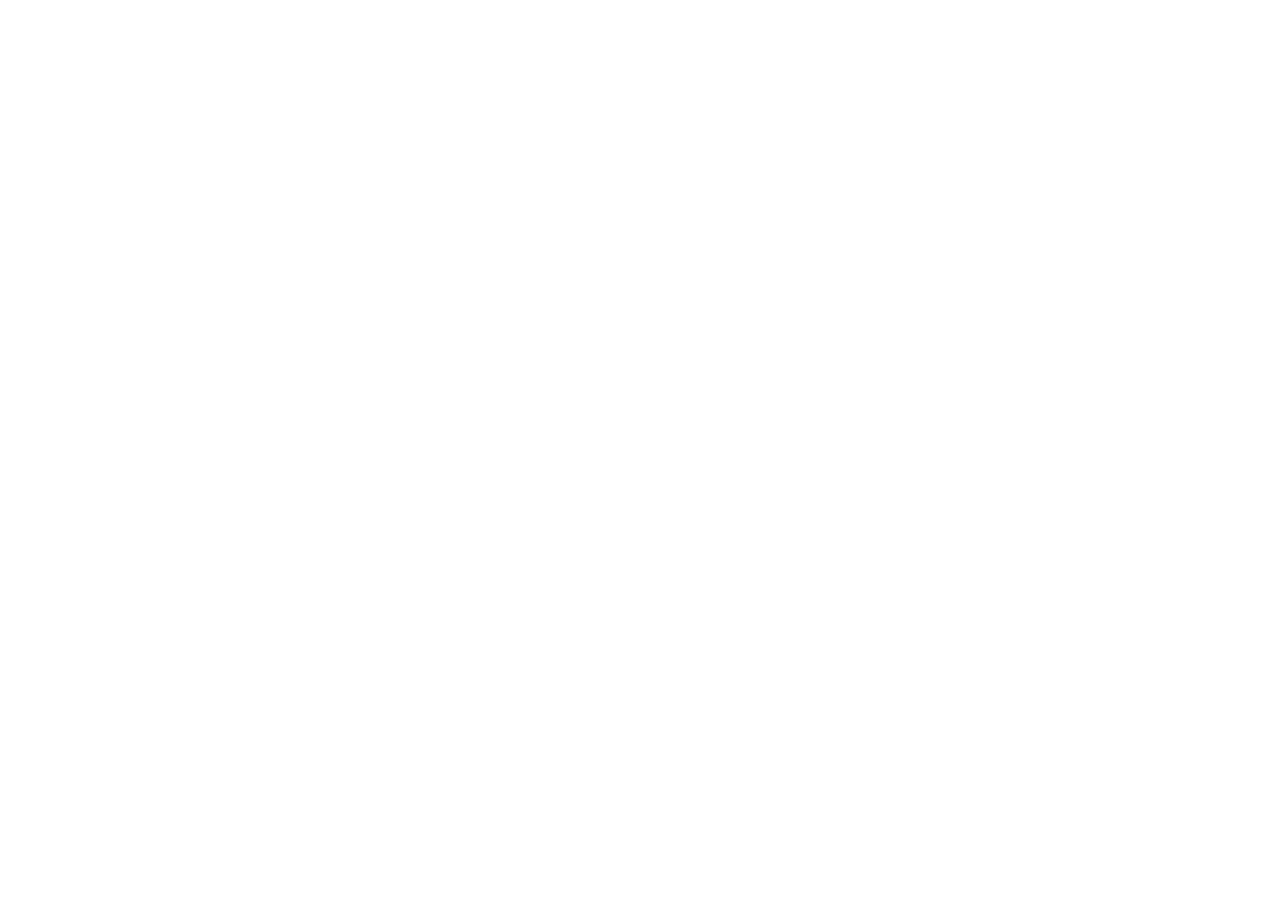
==== index.html @ 187ae8e7 "add html boilerplate" ====
<!DOCTYPE html>
<html lang="eng">
    <head>
        <meta charset="UTF-8">
        <meta name="viewport" content="width=device-width">
        <title>Love Running</title>
        <link rel="stylesheet" href="assets/css/style.css">
    </head>
    <body>

    </body>
</html>
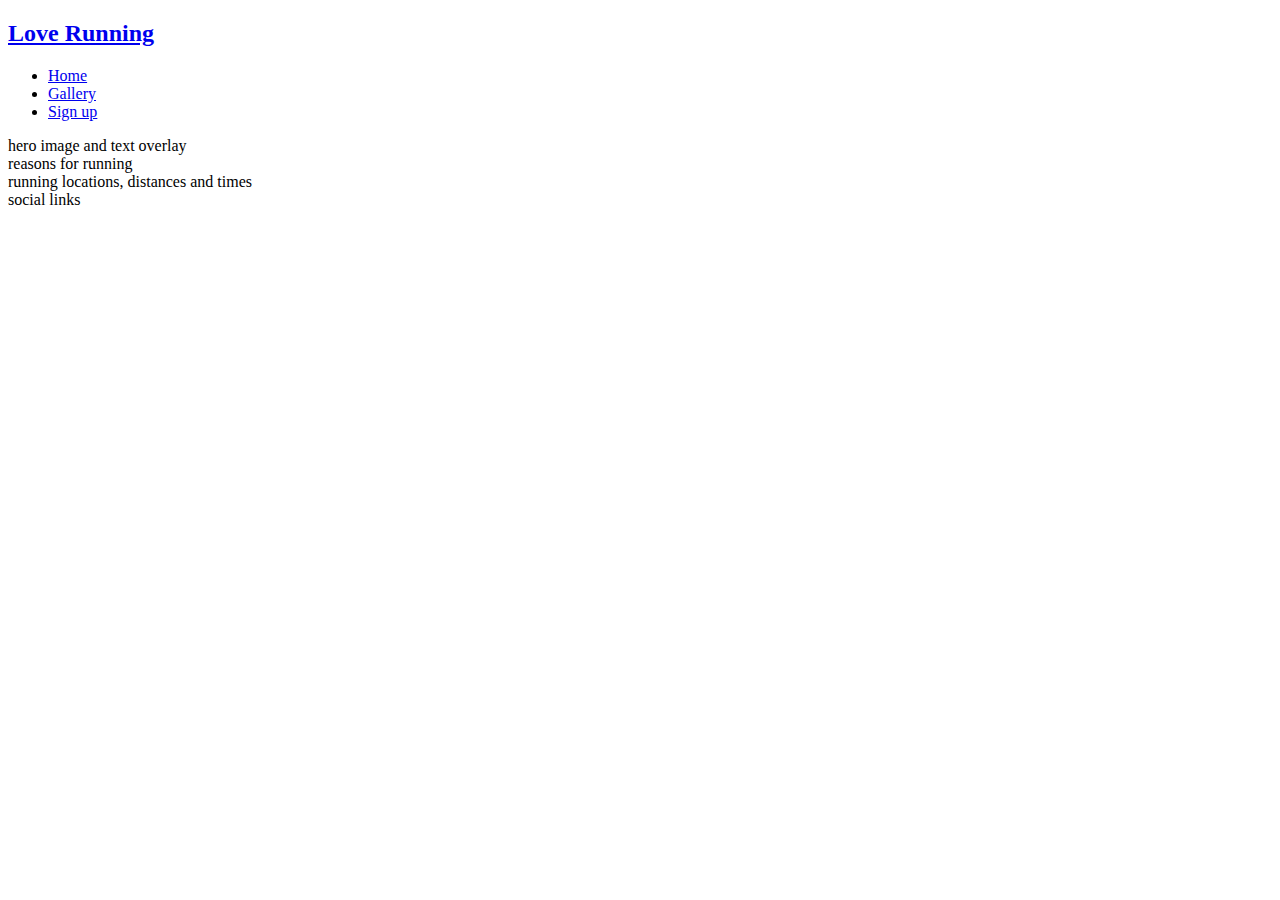
==== commit 694ab76a: "add navigation links" ====
--- a/index.html
+++ b/index.html
@@ -7,6 +7,35 @@
         <link rel="stylesheet" href="assets/css/style.css">
     </head>
     <body>
-
+        <header>
+            <a href="index.html">
+                <h2>Love Running</h2>
+            </a>
+            <nav>
+                <ul>
+                    <li>
+                        <a href="index.html">Home</a>
+                    </li>
+                    <li>
+                        <a href="#">Gallery</a>
+                    </li>
+                    <li>
+                        <a href="#">Sign up</a>
+                    </li>
+                </ul>
+            </nav>
+        </header>
+        <section>
+            hero image and text overlay
+        </section>
+        <section>
+            reasons for running
+        </section>
+        <section>
+            running locations, distances and times
+        </section>
+        <footer>
+            social links
+        </footer>
     </body>
 </html>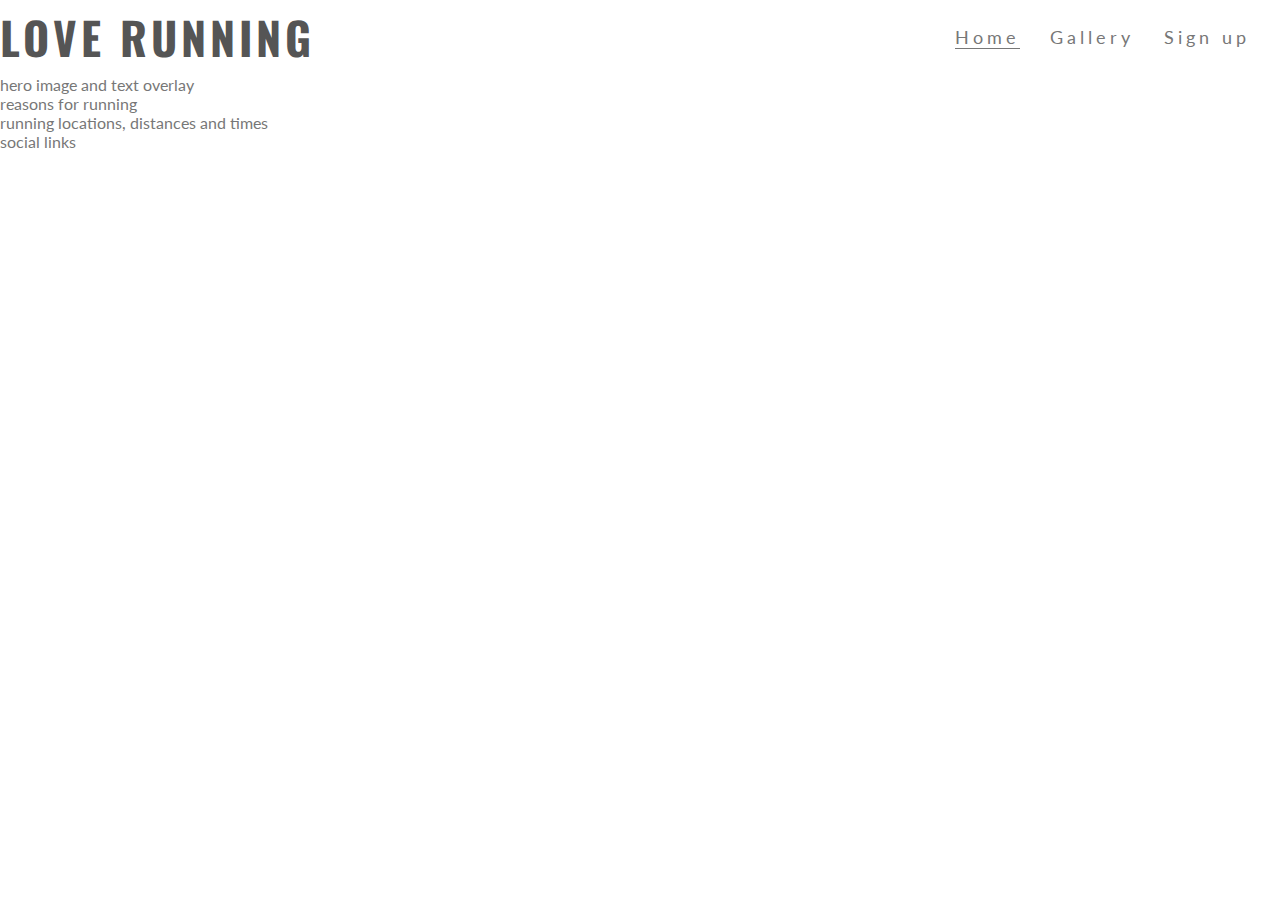
==== commit ab44c0ad: "add css styling for navigation and logo" ====
--- a/index.html
+++ b/index.html
@@ -4,17 +4,20 @@
         <meta charset="UTF-8">
         <meta name="viewport" content="width=device-width">
         <title>Love Running</title>
-        <link rel="stylesheet" href="assets/css/style.css">
+        <link rel="preconnect" href="https://fonts.googleapis.com">
+        <link rel="preconnect" href="https://fonts.gstatic.com" crossorigin>
+        <link href="https://fonts.googleapis.com/css2?family=Lato:wght@300&family=Oswald:wght@300&display=swap" rel="stylesheet">
+        <link rel="stylesheet" href="assets/css/style.css">  
     </head>
     <body>
         <header>
             <a href="index.html">
-                <h2>Love Running</h2>
+                <h2 id="logo">Love Running</h2>
             </a>
             <nav>
-                <ul>
+                <ul class="container" id="menu">
                     <li>
-                        <a href="index.html">Home</a>
+                        <a class="active" href="index.html">Home</a>
                     </li>
                     <li>
                         <a href="#">Gallery</a>
--- a/assets/css/style.css
+++ b/assets/css/style.css
@@ -0,0 +1,53 @@
+* {
+    margin: 0;
+    padding: 0;
+}
+
+body {
+    font-family: 'Lato', sans-serif;
+    color: #777777;
+}
+
+h2 {
+    font-family: 'Oswald', Sans-serif;
+    color: #555555;
+    letter-spacing: 4px;
+    text-transform: uppercase;
+}
+
+#logo {
+    float: left;
+    font-size: 280%;
+}
+
+#menu {
+    letter-spacing: 4px;
+    font-size: 110%;
+    list-style-type: none;
+}
+
+#logo, #menu {
+    line-height: 75px;
+}
+
+.container {
+    display: flex;
+    justify-content: right;
+}
+
+#menu li {
+    margin-right: 30px;
+}
+
+#menu a {
+    text-decoration: none;
+    color: inherit;
+}
+
+#menu a:hover {
+    border-bottom: 1px solid #777777;
+}
+
+.active {
+    border-bottom: 1px solid #777777;
+}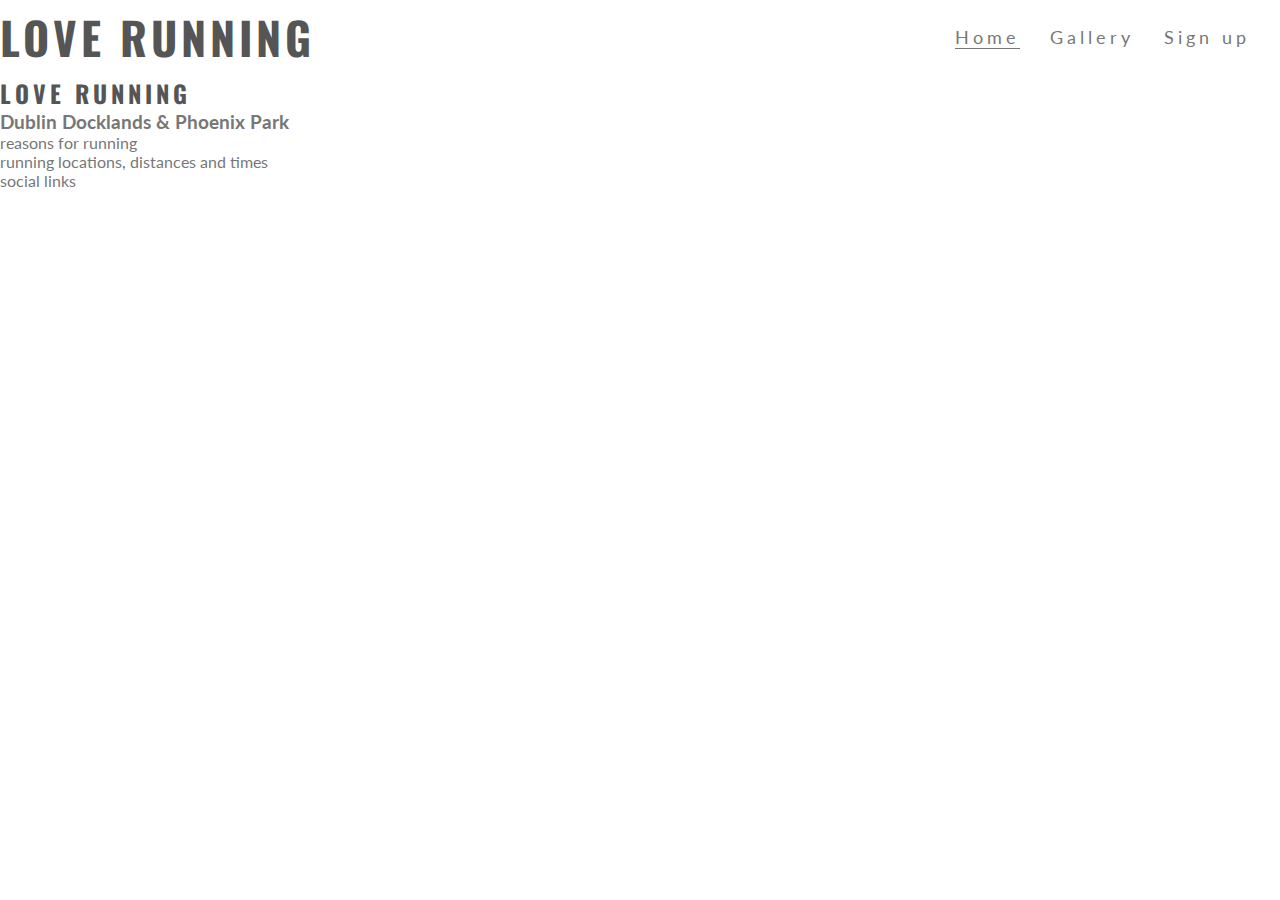
==== commit 3361da86: "add structure and content for hero image section" ====
--- a/index.html
+++ b/index.html
@@ -28,8 +28,12 @@
                 </ul>
             </nav>
         </header>
-        <section>
-            hero image and text overlay
+        <section id="hero-outer">
+            <div id="hero-image"></div>
+            <div id="cover-text">
+                <h2>Love Running</h2>
+                <h3>Dublin Docklands & Phoenix Park</h3>
+            </div>
         </section>
         <section>
             reasons for running
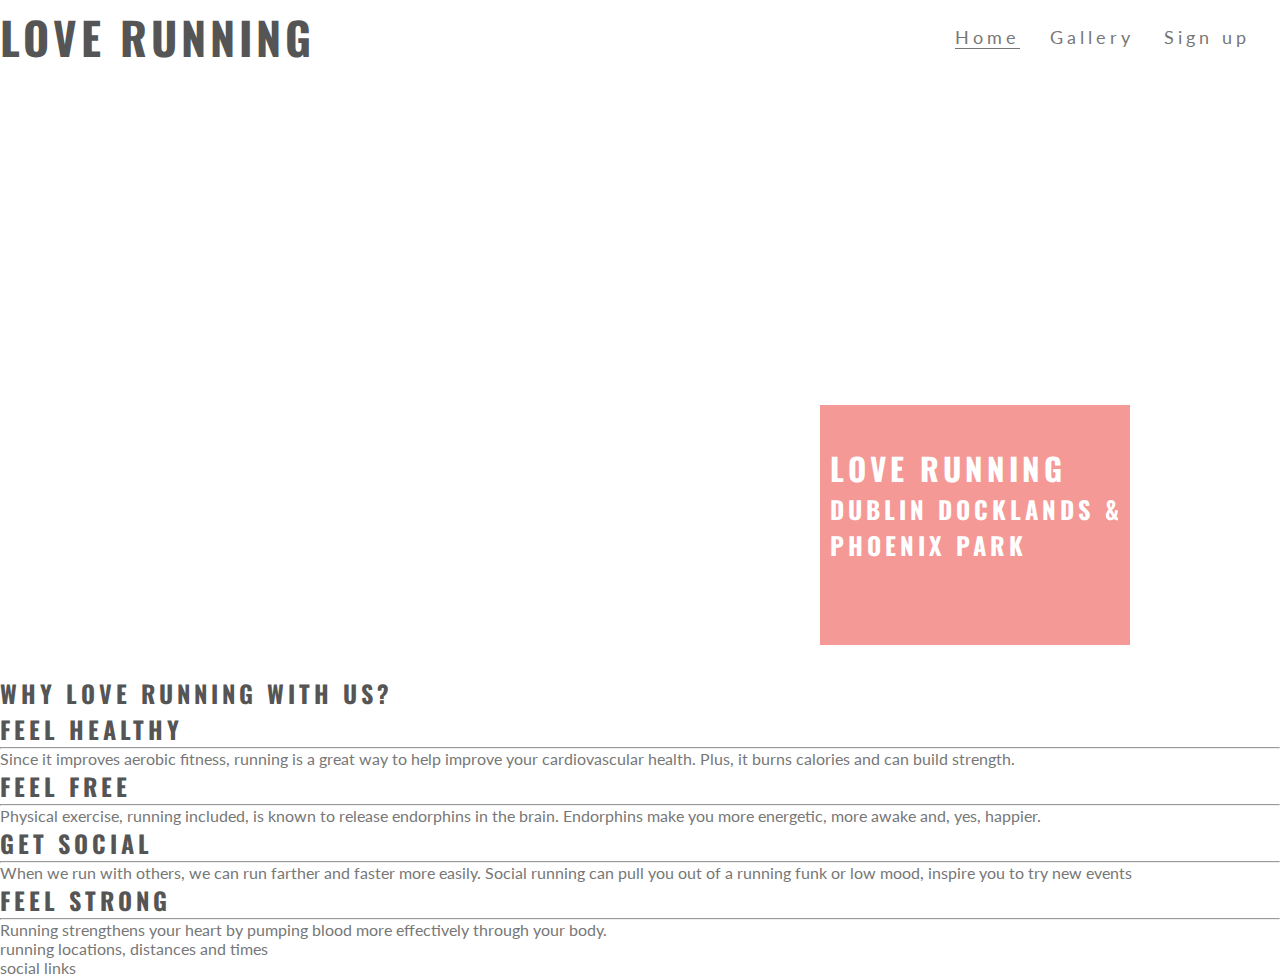
==== commit bac67c24: "add structure and content for the club ethos section" ====
--- a/index.html
+++ b/index.html
@@ -7,6 +7,7 @@
         <link rel="preconnect" href="https://fonts.googleapis.com">
         <link rel="preconnect" href="https://fonts.gstatic.com" crossorigin>
         <link href="https://fonts.googleapis.com/css2?family=Lato:wght@300&family=Oswald:wght@300&display=swap" rel="stylesheet">
+        <link rel="stylesheet" href="https://use.fontawesome.com/releases/v5.6.3/css/all.css" integrity="sha384-UHRtZLI+pbxtHCWp1t77Bi1L4ZtiqrqD80Kn4Z8NTSRyMA2Fd33n5dQ8lWUE00s/" crossorigin="anonymous"/>
         <link rel="stylesheet" href="assets/css/style.css">  
     </head>
     <body>
@@ -35,8 +36,45 @@
                 <h3>Dublin Docklands & Phoenix Park</h3>
             </div>
         </section>
-        <section>
-            reasons for running
+        <section id="club-ethos">
+            <h2 id="welcome">Why Love Running With Us?</h2>
+            <div id="left-about">
+                <div class="left-about-heading">
+                    <h2>Feel Healthy <i class="fas fa-heartbeat"></i></h2>
+                    <hr>
+                    <p>
+                        Since it improves aerobic fitness, running is a great way to help improve your cardiovascular health. Plus, it burns calories and can build strength.
+                    </p>
+                </div>
+                <div class="left-about-heading">
+                    <h2>Feel Free <i class="fab fa-fly"></i></h2>
+                    <hr>
+                    <p>
+                        Physical exercise, running included, is known to release endorphins in the brain. Endorphins make you more energetic, more awake and, yes, happier.
+                    </p>
+                </div>
+            </div>
+            <div id="right-about">
+                <div class="right-about-heading">
+                    <h2>Get Social <i class="fas fa-globe"></i></h2>
+                    <hr>
+                    <p>
+                        When we run with others, we can run farther and faster more easily. Social running can pull you out of a running funk or low mood, inspire you to try new events
+                    </p>
+                </div>
+                <div class="right-about-heading">
+                    <h2>Feel Strong <i class="fas fa-dumbbell"></i></h2>
+                    <hr>
+                    <p>
+                        Running strengthens your heart by pumping blood more effectively through your body.
+                    </p>
+                </div>
+            </div>
+            <div id="center-about">
+                <div id="circle-container">
+                    <div id="circle-cover-bg"></div>
+                </div>
+            </div>
         </section>
         <section>
             running locations, distances and times
--- a/assets/css/style.css
+++ b/assets/css/style.css
@@ -50,4 +50,48 @@
 
 .active {
     border-bottom: 1px solid #777777;
+}
+
+#hero-image {
+    height: 600px;
+    width: 100%;
+    background: url("http://codeinstitute.s3.amazonaws.com/FundamentalsProjects/HTML-CSS/main-image.png") no-repeat center center;
+    animation-name: hero-zoom;
+    animation-duration: 5s;
+    animation-fill-mode: forwards;
+}
+
+#hero-outer {
+    height: 600px;
+    width: 100%;
+    overflow: hidden;
+    position: relative;
+}
+
+@keyframes hero-zoom {
+    from {
+        transform: scale(1);
+    }
+    to {
+        transform: scale(1.1);
+    }
+}
+
+#cover-text, #cover-text h2 {
+    color: #ffffff;
+}
+
+#cover-text {
+    font-size: 130%;
+    font-family: Oswald, sans-serif;
+    text-transform: uppercase;
+    letter-spacing: 4px;
+    width: 300px;
+    height: 200px;
+    padding-top: 40px;
+    padding-left: 10px;
+    background-color: rgba(241, 109, 107, .7);
+    bottom: 30px;
+    right: 150px;
+    position: absolute;
 }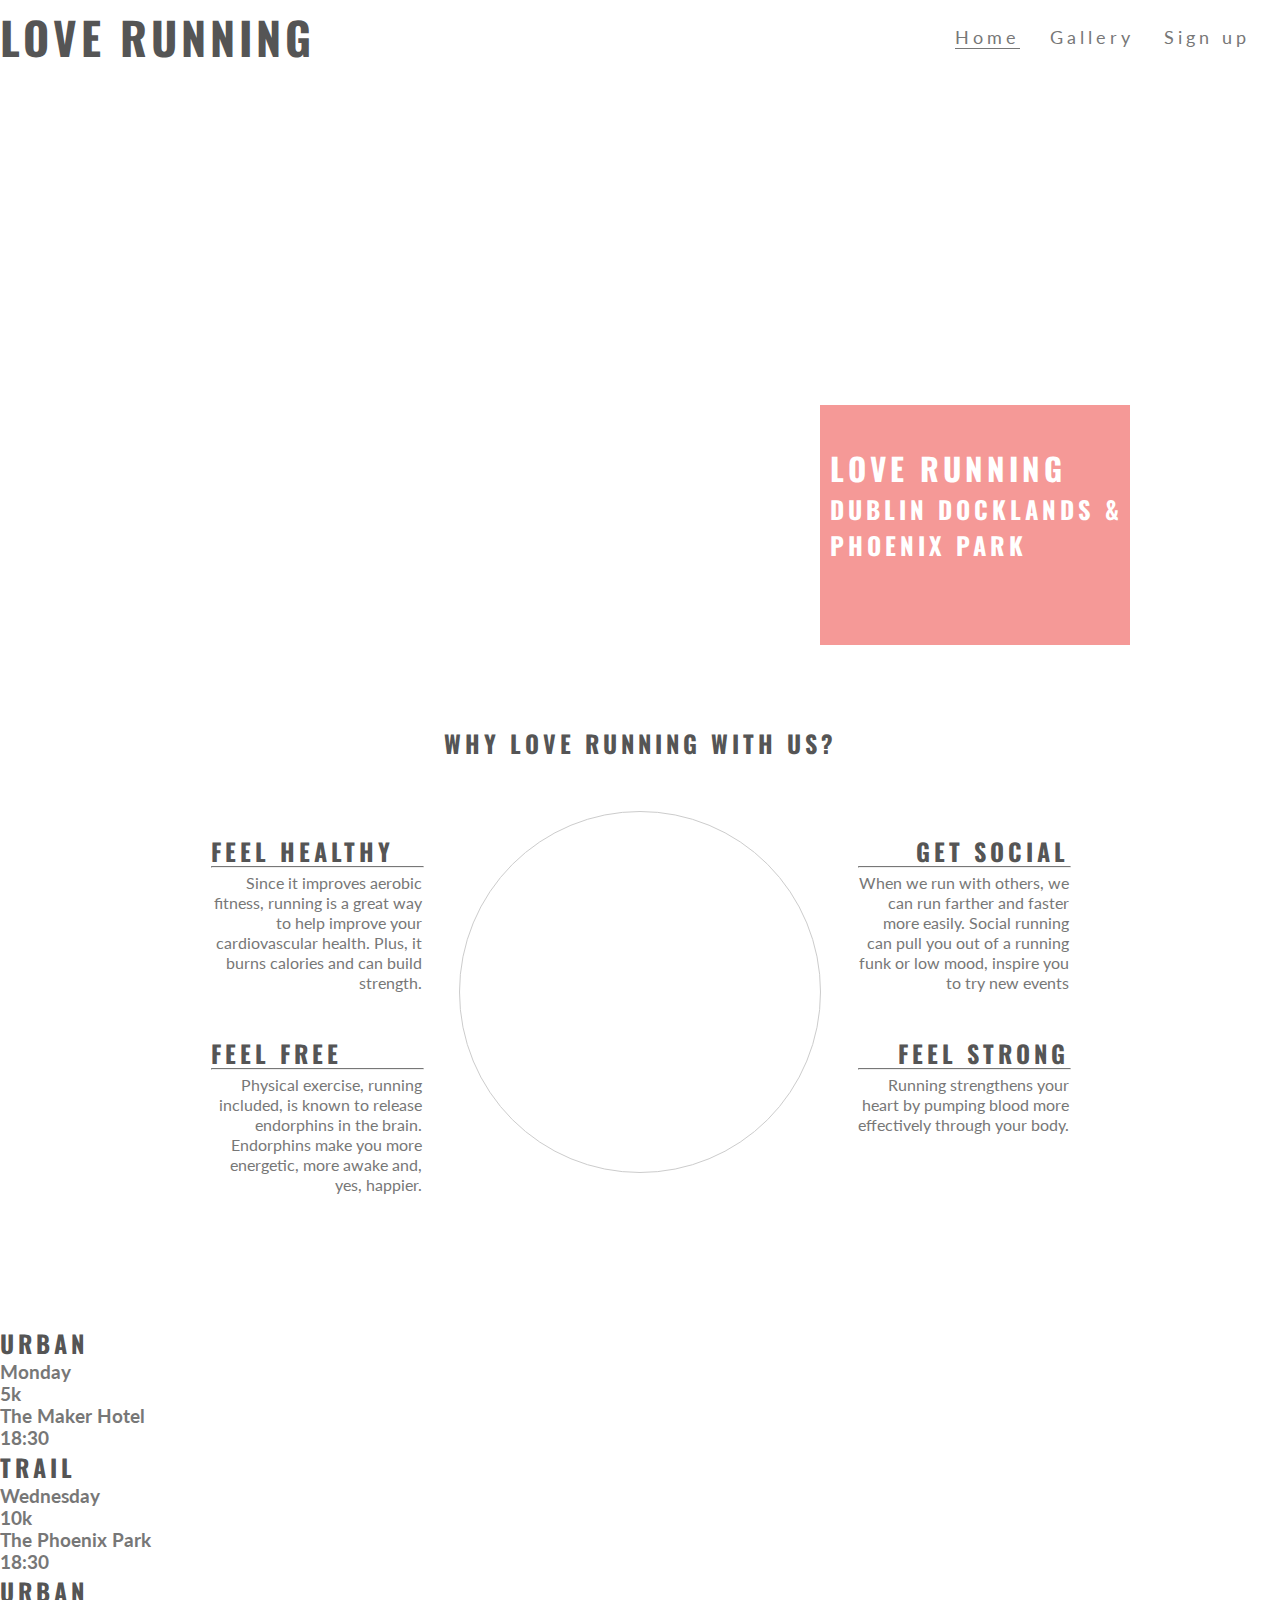
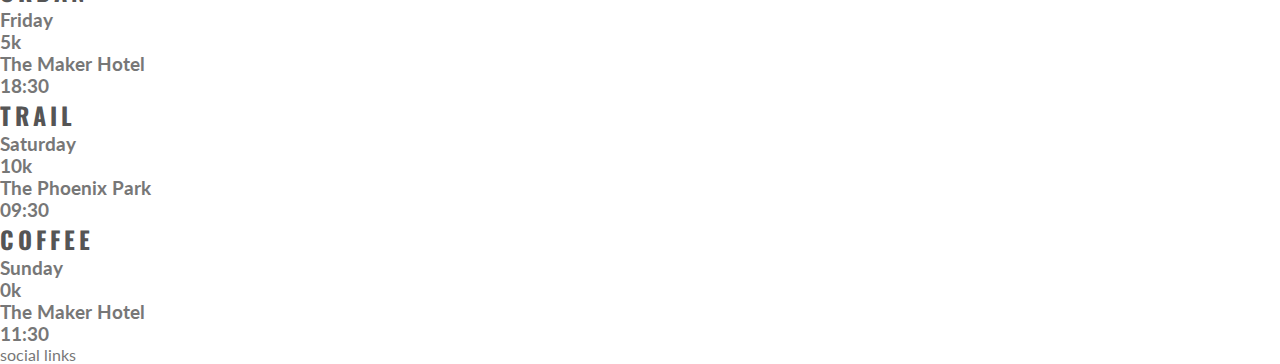
==== commit 9d5585b8: "add the structure for the meetup times and location section" ====
--- a/index.html
+++ b/index.html
@@ -76,8 +76,42 @@
                 </div>
             </div>
         </section>
-        <section>
-            running locations, distances and times
+        <section id="times">
+            <div>
+                <h2>Urban <i class="fas fa-city"></i></i></h2>
+                <h3>Monday</h3>
+                <h3>5k</h3>
+                <h3>The Maker Hotel</h3>
+                <h3>18:30</h3>
+            </div>
+            <div>
+                <h2>Trail <i class="fas fa-tree"></i></h2>
+                <h3>Wednesday</h3>
+                <h3>10k</h3>
+                <h3>The Phoenix Park</h3>
+                <h3>18:30</h3>
+            </div>
+            <div>
+                <h2>Urban <i class="fas fa-city"></i></i></h2>
+                <h3>Friday</h3>
+                <h3>5k</h3>
+                <h3>The Maker Hotel</h3>
+                <h3>18:30</h3>
+            </div>
+            <div>
+                <h2>Trail <i class="fas fa-tree"></i></h2>
+                <h3>Saturday</h3>
+                <h3>10k</h3>
+                <h3>The Phoenix Park</h3>
+                <h3>09:30</h3>
+            </div>
+            <div>
+                <h2>Coffee <i class="fas fa-mug-hot"></i></h2>
+                <h3>Sunday</h3>
+                <h3>0k</h3>
+                <h3>The Maker Hotel</h3>
+                <h3>11:30</h3>
+            </div>
         </section>
         <footer>
             social links
--- a/assets/css/style.css
+++ b/assets/css/style.css
@@ -94,4 +94,73 @@
     bottom: 30px;
     right: 150px;
     position: absolute;
+}
+
+#club-ethos {
+    height: 600px;
+}
+
+#left-about {
+    padding-top: 30px;
+    width: 33%;
+    float: left;
+}
+
+#right-about {
+    padding-top: 30px;
+    width: 33%;
+    float: right;
+}
+
+#center-about {
+    width: 33%;
+    margin: 0 auto;
+}
+
+hr {
+    border-top: 1px solid #777777;
+    width: 100%;
+    margin: 5px 0;
+}
+
+.left-about-heading {
+    width: 50%;
+    float: right;
+    line-height: 20px;
+    clear: both;
+    margin-bottom: 50px;
+}
+
+.right-about-heading {
+    width: 50%;
+    float: left;
+    line-height: 20px;
+    clear: both;
+    margin-bottom: 50px;
+}
+
+.right-about-heading h2, p {
+    text-align: right;
+}
+
+#welcome {
+    margin: 50px 0;
+    text-align: center;
+}
+
+#circle-container {
+    width: 300px;
+    height: 300px;
+    padding: 30px;
+    border-style: solid;
+    border-color: #cccccc;
+    border-width: 1px;
+    border-radius: 50%;
+    margin: 0 auto;
+}
+
+#circle-cover-bg {
+    background: url("http://codeinstitute.s3.amazonaws.com/FundamentalsProjects/HTML-CSS/video-mask.png") no-repeat center center;
+    height: 100%;
+    border-radius: 50%;
 }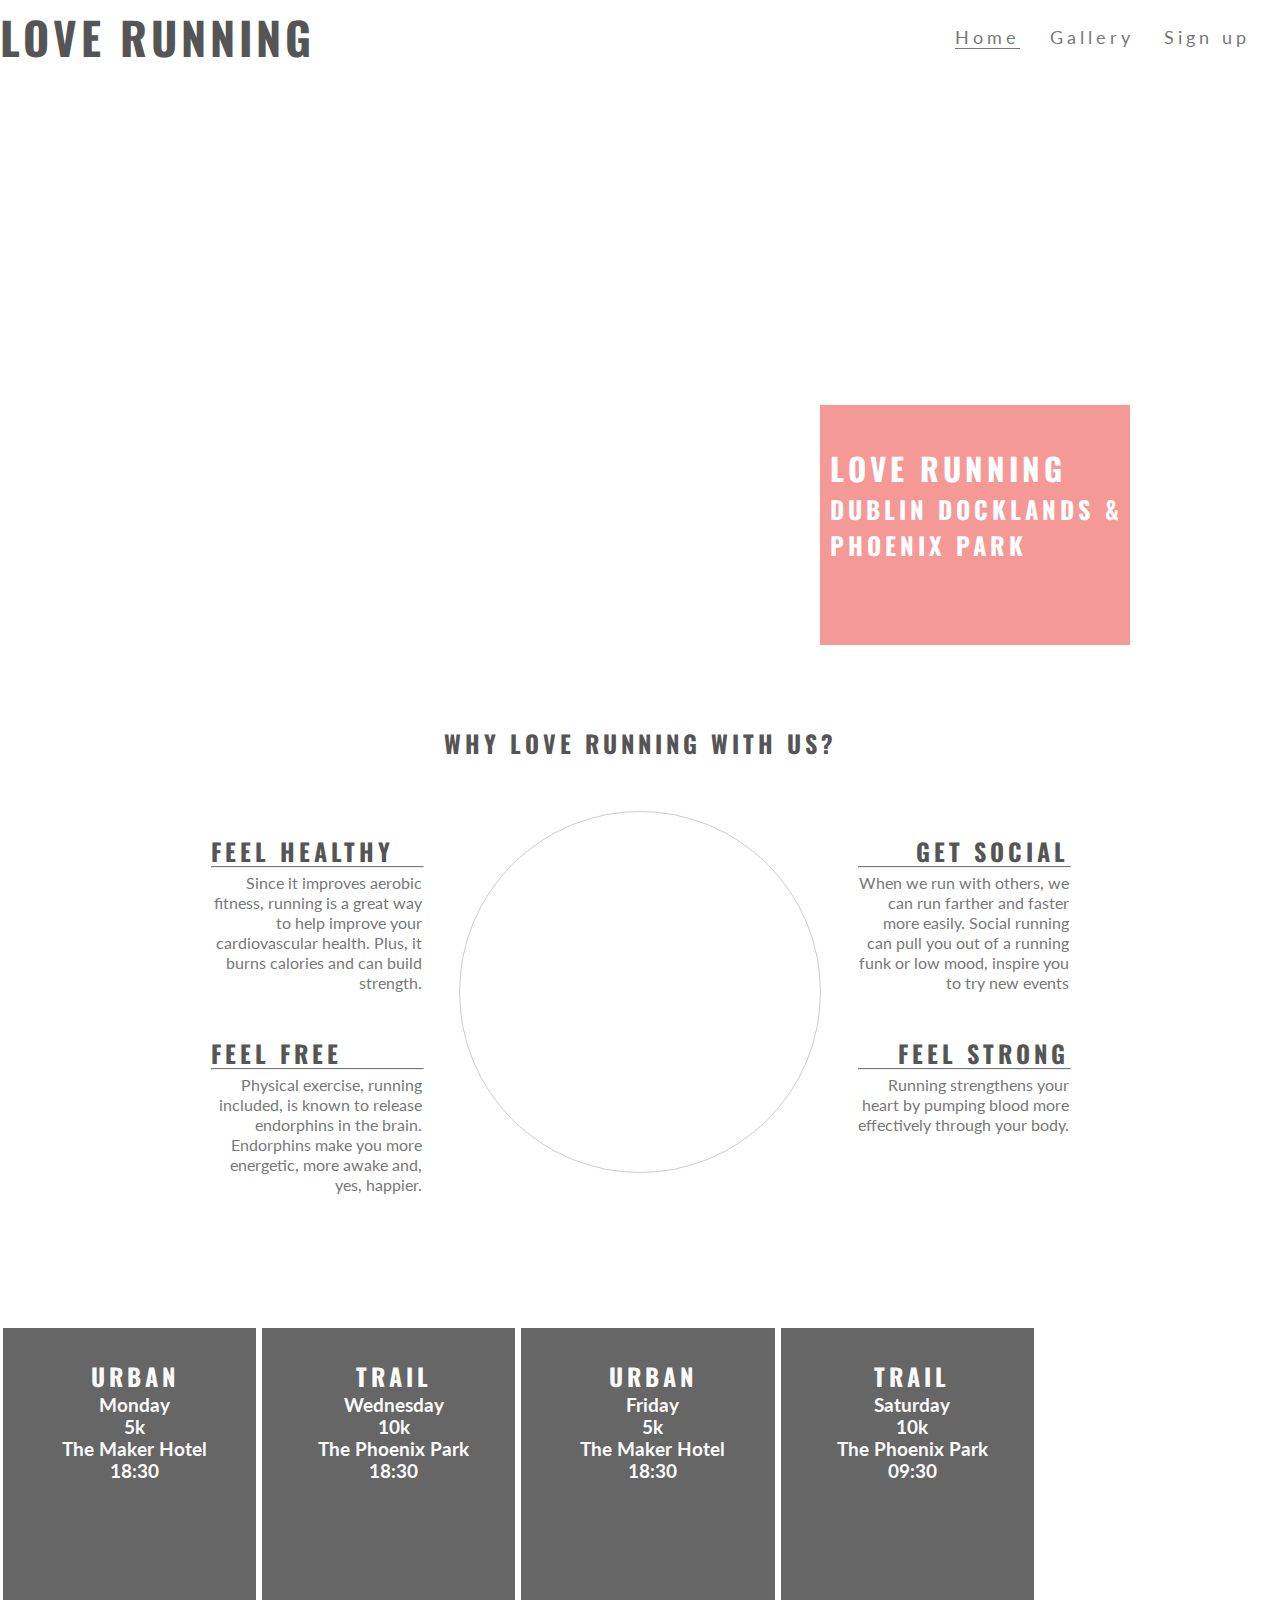
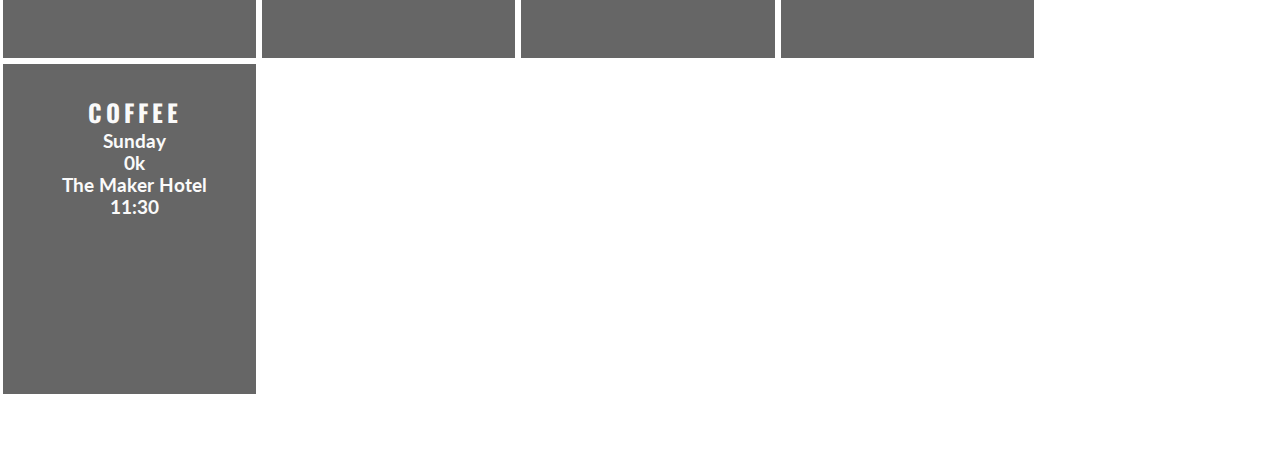
==== commit bf7bbedf: "add footer and social networking links" ====
--- a/index.html
+++ b/index.html
@@ -114,7 +114,12 @@
             </div>
         </section>
         <footer>
-            social links
+            <ul class="social-networks">
+                <li><a href="https://www.facebook.com" target="_blank"><i class="fab fa-facebook-square"></i></a></li>
+                <li><a href="https://www.twitter.com" target="_blank"><i class="fab fa-twitter-square"></i></a></li>
+                <li><a href="https://www.youtube.com" target="_blank"><i class="fab fa-youtube-square"></i></a></li>
+                <li><a href="https://www.instagram.com" target="_blank"><i class="fab fa-instagram"></i></a></li>
+            </ul>
         </footer>
     </body>
 </html>--- a/assets/css/style.css
+++ b/assets/css/style.css
@@ -163,4 +163,27 @@
     background: url("http://codeinstitute.s3.amazonaws.com/FundamentalsProjects/HTML-CSS/video-mask.png") no-repeat center center;
     height: 100%;
     border-radius: 50%;
+}
+
+#times {
+    background: url("http://codeinstitute.s3.amazonaws.com/FundamentalsProjects/HTML-CSS/dublin-city.png") no-repeat;
+    background-size: cover;
+    background-position: center;
+    width: 100%;
+    overflow: hidden;
+}
+
+#times div {
+    color: #fafafa;
+    background-color: rgba(0, 0, 0, .6);
+    width: 19%;
+    height: 300px;
+    float: left;
+    padding: 30px 0 0 10px;
+    text-align: center;
+    margin: 3px;
+}
+
+#times h2 {
+    color: #fafafa;
 }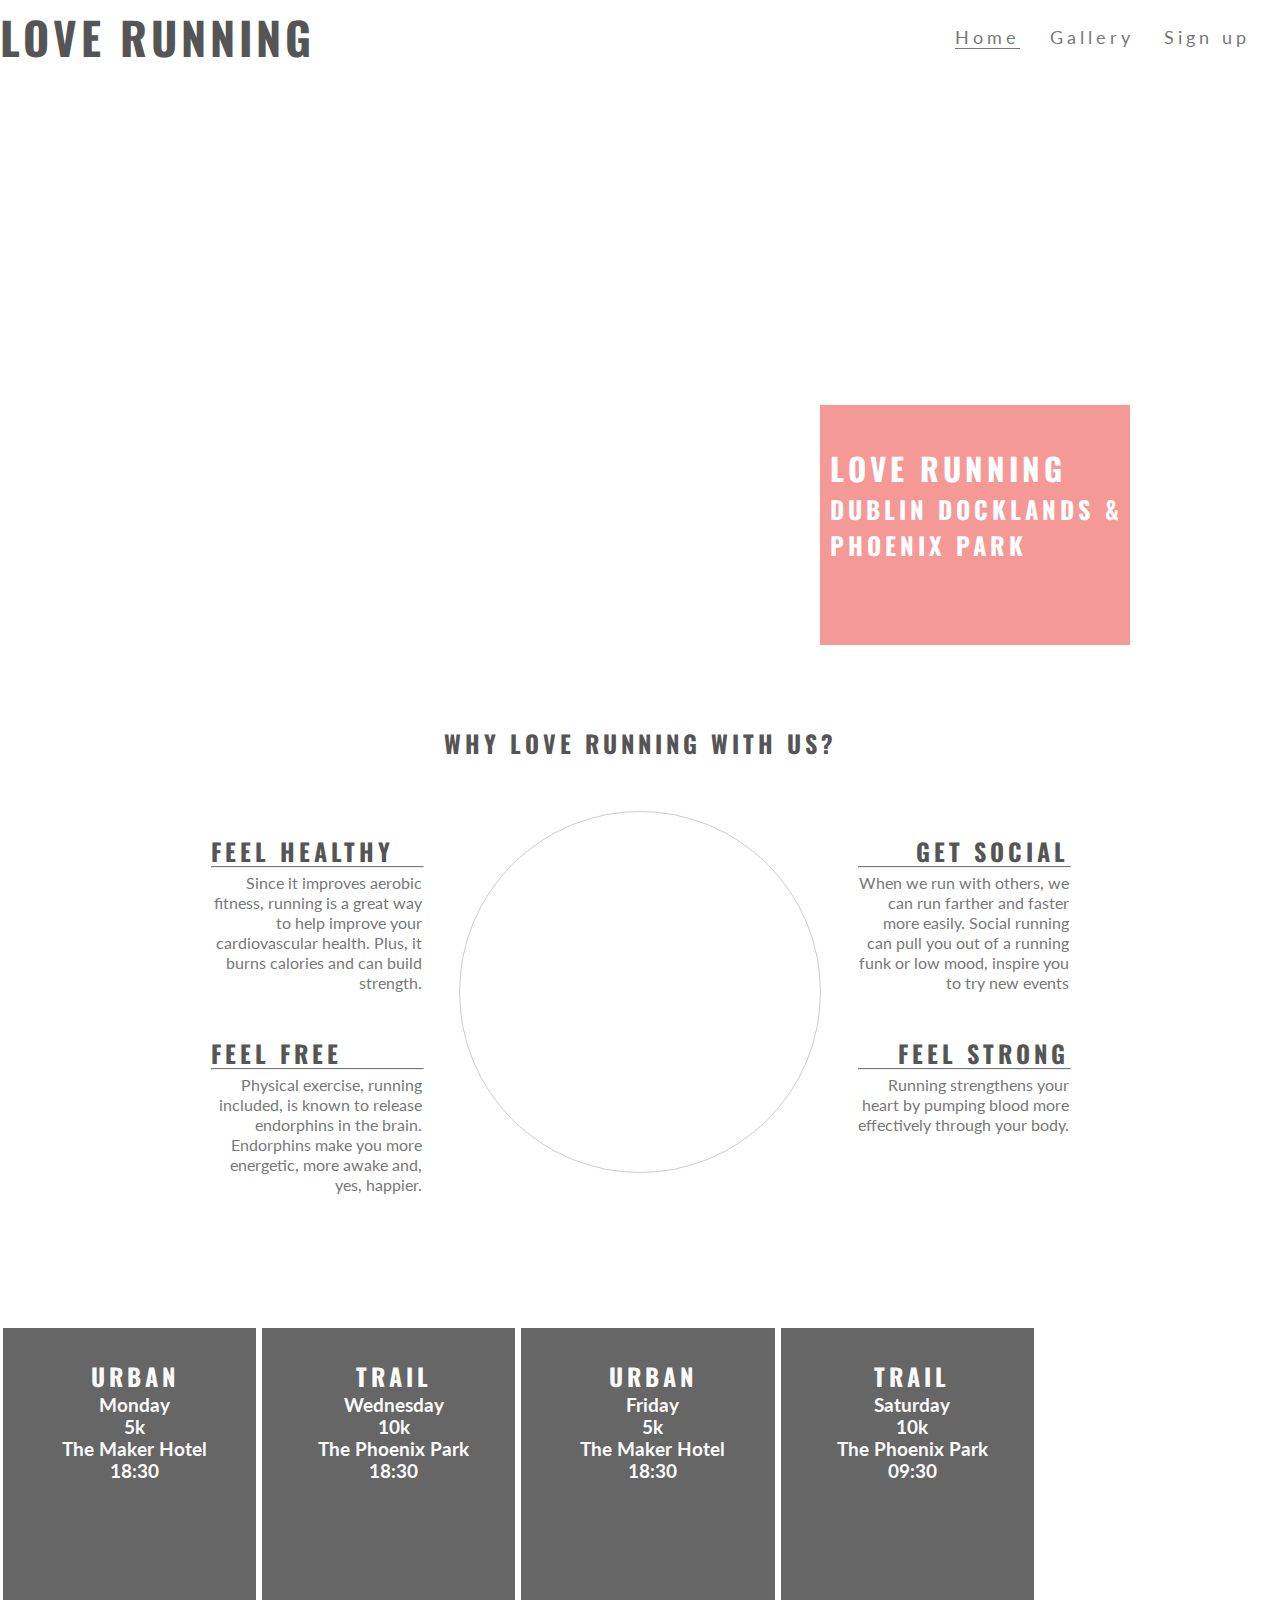
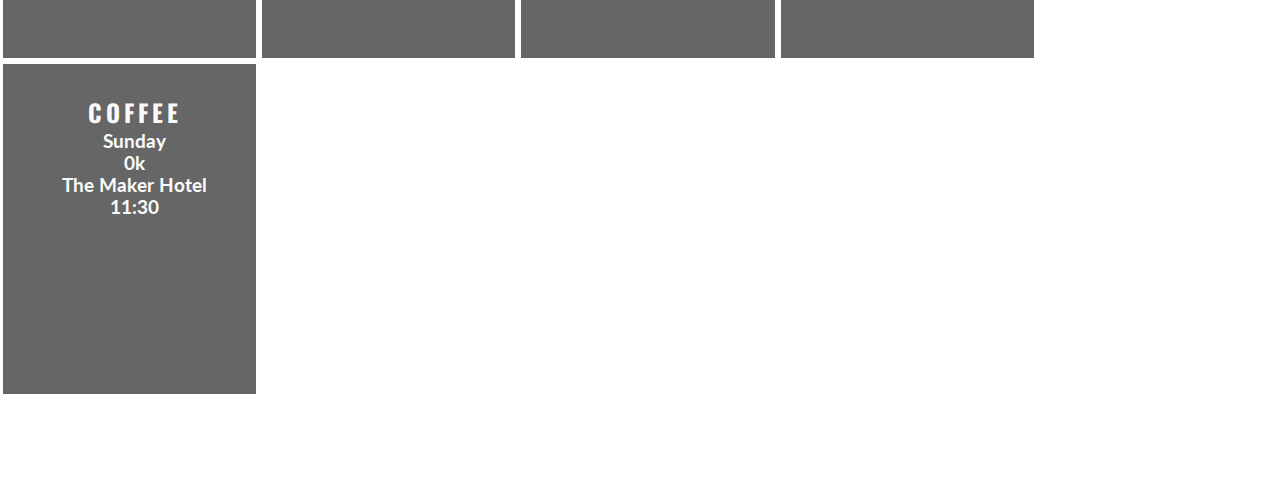
==== commit 7091eaa5: "add gallery link to index.html, create gallery.html and add structure and content, style gallery con" ====
--- a/index.html
+++ b/index.html
@@ -21,7 +21,7 @@
                         <a class="active" href="index.html">Home</a>
                     </li>
                     <li>
-                        <a href="#">Gallery</a>
+                        <a href="gallery.html">Gallery</a>
                     </li>
                     <li>
                         <a href="#">Sign up</a>
--- a/assets/css/style.css
+++ b/assets/css/style.css
@@ -186,4 +186,33 @@
 
 #times h2 {
     color: #fafafa;
+}
+
+footer {
+    height: 100px;
+}
+
+.social-networks {
+    text-align: center;
+}
+
+.social-networks li {
+    display: inline;
+}
+
+.social-networks i {
+    font-size: 160%;
+    margin: 1%;
+    padding: 5%;
+    color: #777777;
+}
+
+#photos {
+    line-height: 0;
+    columns: 4;
+    column-gap: 0;
+}
+
+#photos img {
+    width: 100%;
 }